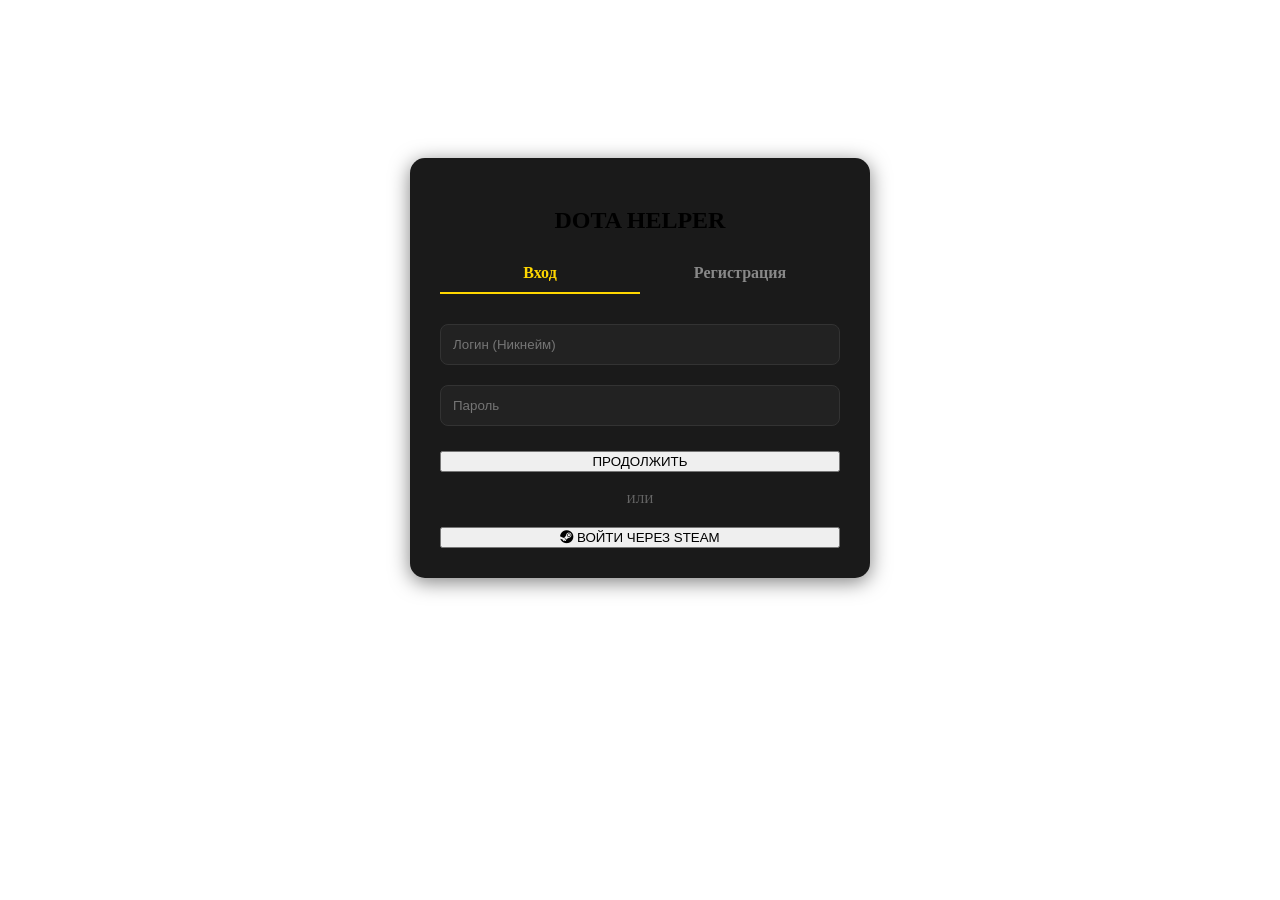
==== static/auth.html @ 6bb63d92 "auth.html" ====
<!DOCTYPE html>
<html lang="ru">
<head>
    <meta charset="UTF-8">
    <title>Вход — Dota Helper</title>
    <link rel="stylesheet" href="/static/css/styles.css">
    <link rel="stylesheet" href="https://cdnjs.cloudflare.com/ajax/libs/font-awesome/6.0.0/css/all.min.css">
    <style>
        .auth-page-wrapper { display: flex; justify-content: center; align-items: center; min-height: 80vh; }
        .auth-card { background: var(--bg-secondary, #1a1a1a); padding: 30px; border-radius: 15px; width: 400px; text-align: center; box-shadow: 0 4px 20px rgba(0,0,0,0.5); }
        .auth-input { width: 100%; padding: 12px; margin: 10px 0; border-radius: 8px; border: 1px solid var(--border-color, #333); background: var(--bg-input, #222); color: white; box-sizing: border-box; }
        .auth-tabs { display: flex; margin-bottom: 20px; }
        .auth-tab { flex: 1; padding: 10px; cursor: pointer; border-bottom: 2px solid transparent; font-weight: bold; color: var(--text-muted, #888); transition: 0.2s; }
        .auth-tab.active { border-bottom: 2px solid var(--accent-yellow, #FFD700); color: var(--accent-yellow, #FFD700); }
    </style>
</head>
<body id="body-dark">
    <div class="auth-page-wrapper">
        <div class="auth-card" id="main-auth-box">
            <h2 style="margin-bottom: 20px;">DOTA HELPER</h2>
            <div class="auth-tabs">
                <div id="tab-login" class="auth-tab active" onclick="switchAuthMode('login')">Вход</div>
                <div id="tab-register" class="auth-tab" onclick="switchAuthMode('register')">Регистрация</div>
            </div>
            
            <div id="auth-error" style="color: #ff4444; margin-bottom: 10px; display: none; font-size: 0.9rem;"></div>
            
            <input type="text" id="auth-username" class="auth-input" placeholder="Логин (Никнейм)">
            <div id="email-group" style="display: none;">
                <input type="email" id="auth-email" class="auth-input" placeholder="E-mail">
            </div>
            <input type="password" id="auth-password" class="auth-input" placeholder="Пароль">
            
            <button class="btn-primary" onclick="submitAuth()" style="width: 100%; margin-top: 15px;">ПРОДОЛЖИТЬ</button>
            
            <div style="margin: 20px 0; color: #666; font-size: 0.8rem;">ИЛИ</div>
            
            <button class="btn-secondary" onclick="loginWithSteam()" style="width: 100%;">
                <i class="fab fa-steam"></i> ВОЙТИ ЧЕРЕЗ STEAM
            </button>
        </div>

        <div class="auth-card" id="verify-box" style="display: none;">
            <h2>Подтверждение</h2>
            <p style="color: #aaa; margin-bottom: 15px; font-size: 0.9rem;">Мы отправили 6-значный код на вашу почту.</p>
            <div id="verify-error" style="color: #ff4444; margin-bottom: 10px; display: none; font-size: 0.9rem;"></div>
            
            <input type="text" id="verify-code" class="auth-input" placeholder="000000" maxlength="6" style="text-align: center; font-size: 2rem; letter-spacing: 10px;">
            <button class="btn-primary" onclick="submitVerification()" style="width: 100%; margin-top: 15px;">АКТИВИРОВАТЬ</button>
        </div>
    </div>

    <script src="/static/js/auth.js"></script>
</body>
</html>
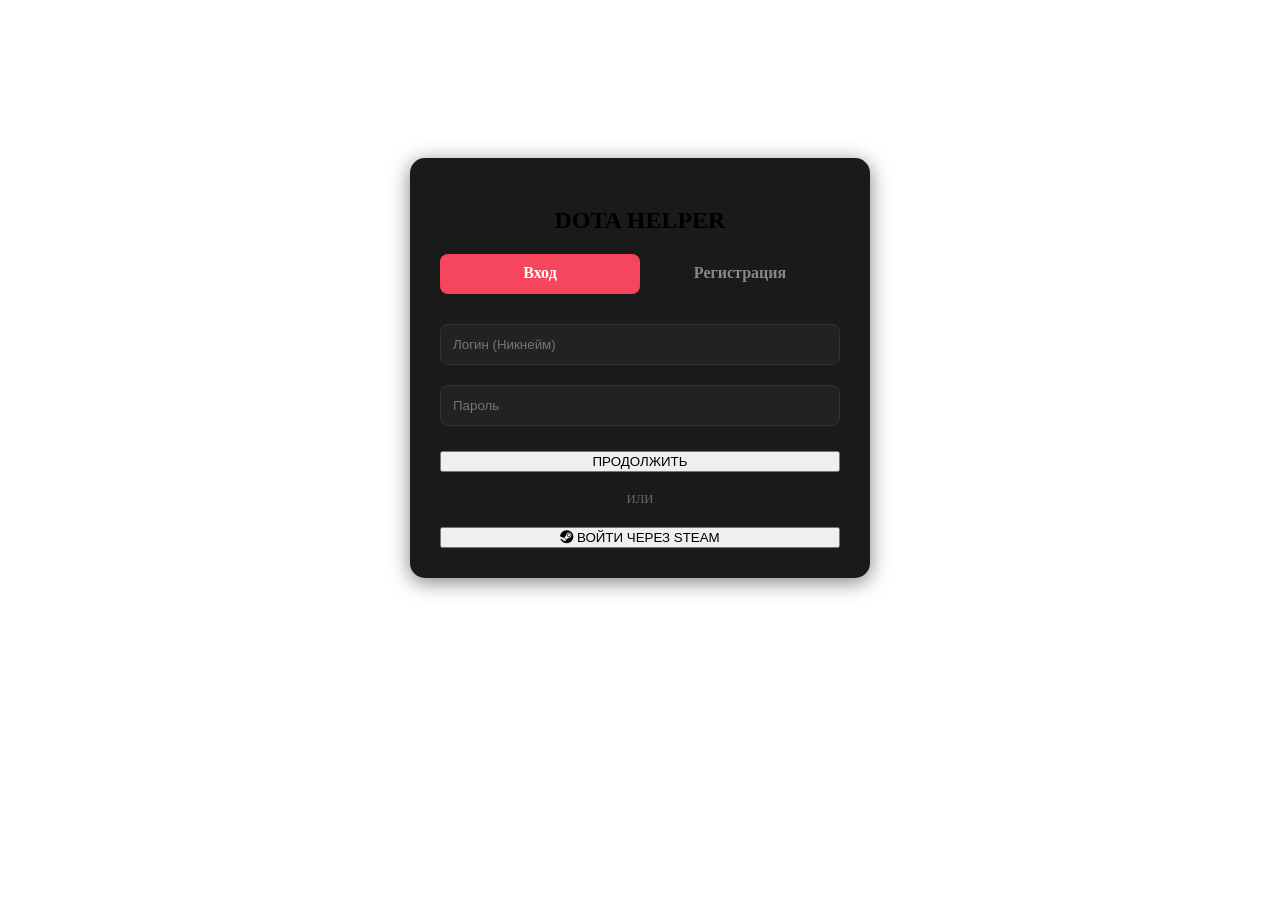
==== commit 5ed39d2e: "auth.html" ====
--- a/static/auth.html
+++ b/static/auth.html
@@ -11,7 +11,12 @@
         .auth-input { width: 100%; padding: 12px; margin: 10px 0; border-radius: 8px; border: 1px solid var(--border-color, #333); background: var(--bg-input, #222); color: white; box-sizing: border-box; }
         .auth-tabs { display: flex; margin-bottom: 20px; }
         .auth-tab { flex: 1; padding: 10px; cursor: pointer; border-bottom: 2px solid transparent; font-weight: bold; color: var(--text-muted, #888); transition: 0.2s; }
-        .auth-tab.active { border-bottom: 2px solid var(--accent-yellow, #FFD700); color: var(--accent-yellow, #FFD700); }
+        .auth-tab.active { 
+    background: #f6465d; /* Красный фон как на кнопке */
+    color: white !important; 
+    text-shadow: none !important; 
+    border-radius: 8px;
+}
     </style>
 </head>
 <body id="body-dark">
